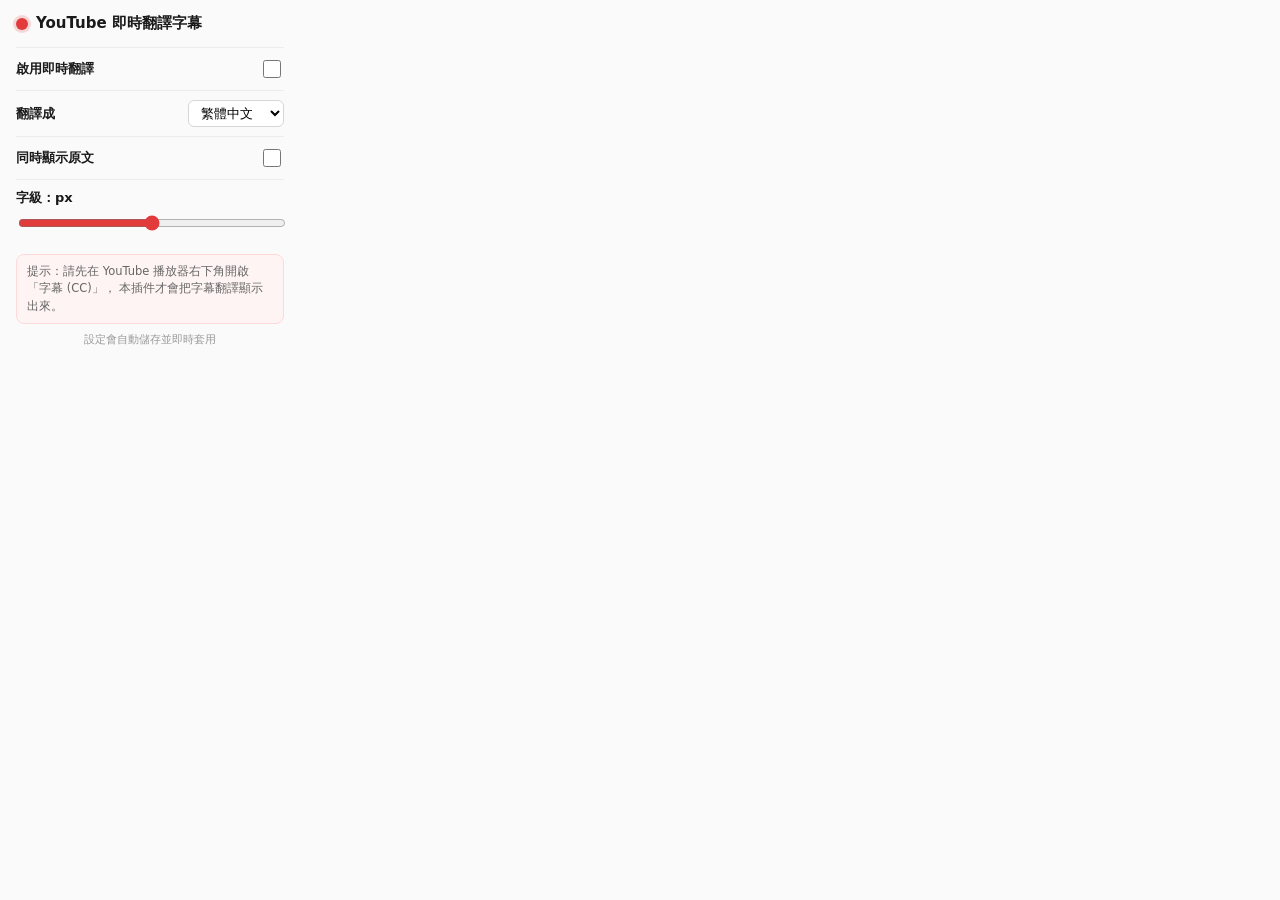
==== youtube-translator/popup/popup.html @ a34497c9 "新增 YouTube 即時翻譯字幕瀏覽器插件 (MV3) - content.js 監看 YouTube 字幕 DOM，即時翻譯成繁體中文並覆蓋顯示 - background.js service w" ====
<!DOCTYPE html>
<html lang="zh-TW">
<head>
  <meta charset="UTF-8" />
  <meta name="viewport" content="width=device-width, initial-scale=1.0" />
  <title>YouTube 即時翻譯字幕</title>
  <link rel="stylesheet" href="popup.css" />
</head>
<body>
  <header class="hd">
    <span class="dot"></span>
    <h1>YouTube 即時翻譯字幕</h1>
  </header>

  <div class="row">
    <label for="enabled">啟用即時翻譯</label>
    <input type="checkbox" id="enabled" />
  </div>

  <div class="row">
    <label for="targetLang">翻譯成</label>
    <select id="targetLang">
      <option value="zh-TW">繁體中文</option>
      <option value="zh-CN">简体中文</option>
      <option value="en">English</option>
      <option value="ja">日本語</option>
      <option value="ko">한국어</option>
      <option value="es">Español</option>
      <option value="fr">Français</option>
      <option value="de">Deutsch</option>
      <option value="vi">Tiếng Việt</option>
      <option value="th">ไทย</option>
    </select>
  </div>

  <div class="row">
    <label for="showOriginal">同時顯示原文</label>
    <input type="checkbox" id="showOriginal" />
  </div>

  <div class="row col">
    <label for="fontSize">字級：<span id="fontSizeVal"></span>px</label>
    <input type="range" id="fontSize" min="14" max="48" step="1" />
  </div>

  <p class="hint">
    提示：請先在 YouTube 播放器右下角開啟「字幕 (CC)」，
    本插件才會把字幕翻譯顯示出來。
  </p>

  <footer class="ft">設定會自動儲存並即時套用</footer>

  <script src="popup.js"></script>
</body>
</html>
---- youtube-translator/popup/popup.css ----
* { box-sizing: border-box; }

body {
  width: 300px;
  margin: 0;
  padding: 14px 16px 16px;
  font-family: "Noto Sans TC", "Microsoft JhengHei", system-ui, sans-serif;
  color: #1a1a1a;
  background: #fafafa;
}

.hd {
  display: flex;
  align-items: center;
  gap: 8px;
  margin-bottom: 14px;
}
.hd h1 {
  font-size: 15px;
  margin: 0;
  font-weight: 800;
}
.dot {
  width: 12px;
  height: 12px;
  border-radius: 50%;
  background: #e23b3b;
  box-shadow: 0 0 0 3px rgba(226, 59, 59, 0.18);
}

.row {
  display: flex;
  align-items: center;
  justify-content: space-between;
  padding: 9px 0;
  border-top: 1px solid #ececec;
}
.row.col {
  flex-direction: column;
  align-items: stretch;
  gap: 6px;
}
.row label {
  font-size: 13px;
  font-weight: 600;
}

select {
  font-size: 13px;
  padding: 4px 8px;
  border: 1px solid #d6d6d6;
  border-radius: 6px;
  background: #fff;
}

input[type="range"] { width: 100%; accent-color: #e23b3b; }
input[type="checkbox"] { width: 18px; height: 18px; accent-color: #e23b3b; }

.hint {
  font-size: 11.5px;
  line-height: 1.5;
  color: #666;
  background: #fff4f4;
  border: 1px solid #ffd9d9;
  border-radius: 8px;
  padding: 8px 10px;
  margin: 12px 0 8px;
}

.ft {
  font-size: 11px;
  color: #999;
  text-align: center;
}
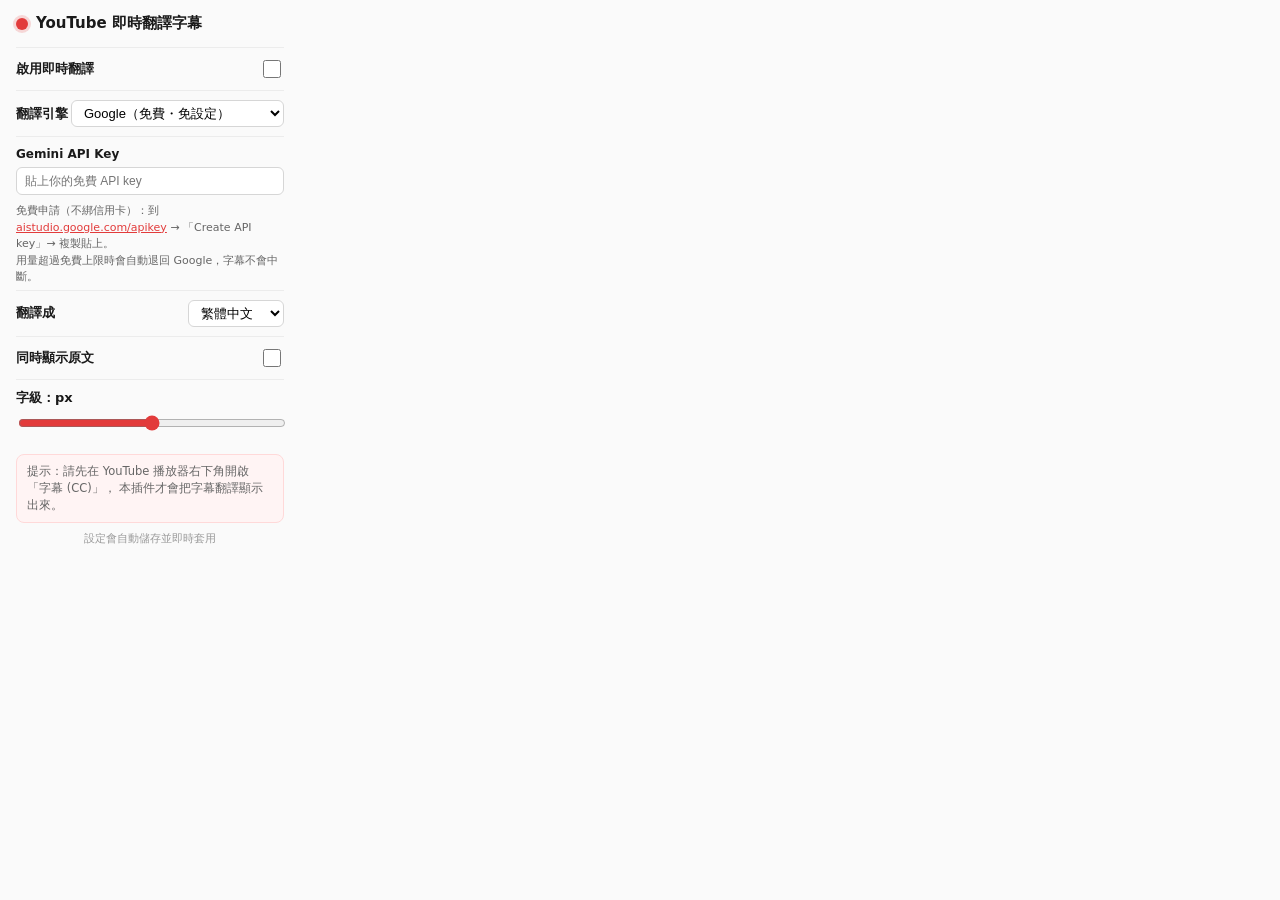
==== commit 8e24611d: "新增免費 Gemini AI 翻譯引擎，可在設定面板切換 - background.js 加入 geminiTranslate()，用 Google AI Studio 免費 key - 傳最近數行字" ====
--- a/youtube-translator/popup/popup.html
+++ b/youtube-translator/popup/popup.html
@@ -15,6 +15,25 @@
   <div class="row">
     <label for="enabled">啟用即時翻譯</label>
     <input type="checkbox" id="enabled" />
+  </div>
+
+  <div class="row">
+    <label for="engine">翻譯引擎</label>
+    <select id="engine">
+      <option value="google">Google（免費・免設定）</option>
+      <option value="gemini">Gemini AI（免費・品質最好）</option>
+    </select>
+  </div>
+
+  <div id="geminiBox" class="gemini-box" hidden>
+    <label for="geminiApiKey">Gemini API Key</label>
+    <input type="password" id="geminiApiKey" placeholder="貼上你的免費 API key" />
+    <p class="gemini-hint">
+      免費申請（不綁信用卡）：到
+      <a href="https://aistudio.google.com/apikey" target="_blank" rel="noreferrer">aistudio.google.com/apikey</a>
+      → 「Create API key」→ 複製貼上。<br />
+      用量超過免費上限時會自動退回 Google，字幕不會中斷。
+    </p>
   </div>
 
   <div class="row">
--- a/youtube-translator/popup/popup.css
+++ b/youtube-translator/popup/popup.css
@@ -56,6 +56,32 @@
 input[type="range"] { width: 100%; accent-color: #e23b3b; }
 input[type="checkbox"] { width: 18px; height: 18px; accent-color: #e23b3b; }
 
+.gemini-box {
+  padding: 10px 0 4px;
+  border-top: 1px solid #ececec;
+  display: flex;
+  flex-direction: column;
+  gap: 6px;
+}
+.gemini-box label {
+  font-size: 12px;
+  font-weight: 600;
+}
+.gemini-box input {
+  font-size: 12px;
+  padding: 6px 8px;
+  border: 1px solid #d6d6d6;
+  border-radius: 6px;
+  background: #fff;
+}
+.gemini-hint {
+  font-size: 11px;
+  line-height: 1.5;
+  color: #666;
+  margin: 2px 0 0;
+}
+.gemini-hint a { color: #e23b3b; }
+
 .hint {
   font-size: 11.5px;
   line-height: 1.5;
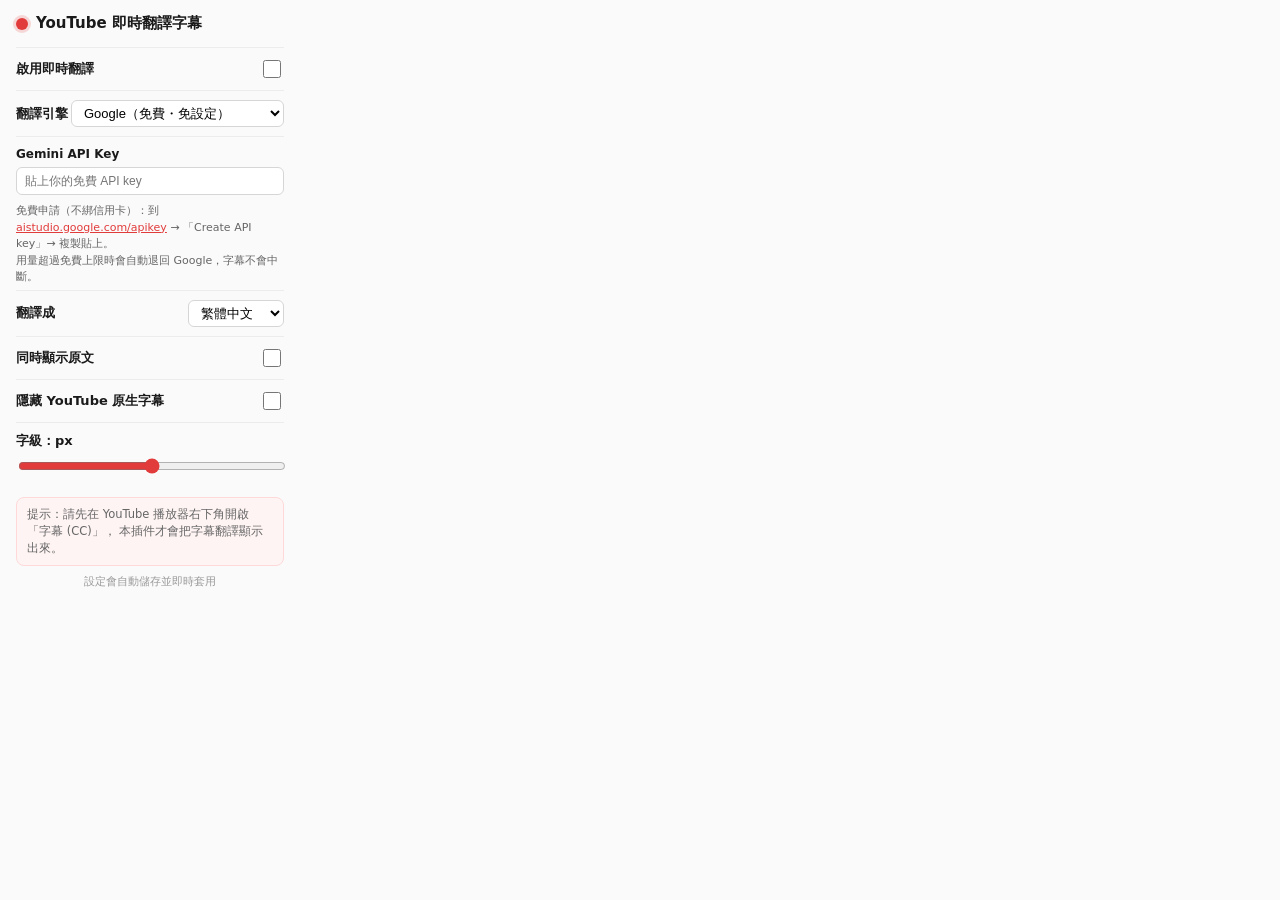
==== commit acdaf6bc: "隱藏 YouTube 原生字幕避免與翻譯覆蓋層重疊 - 用 html.yt-rt-hide-native class 把原生字幕隱藏(保留在 DOM 仍可讀取翻譯) - content.js 依設定切" ====
--- a/youtube-translator/popup/popup.html
+++ b/youtube-translator/popup/popup.html
@@ -57,6 +57,11 @@
     <input type="checkbox" id="showOriginal" />
   </div>
 
+  <div class="row">
+    <label for="hideNative">隱藏 YouTube 原生字幕</label>
+    <input type="checkbox" id="hideNative" />
+  </div>
+
   <div class="row col">
     <label for="fontSize">字級：<span id="fontSizeVal"></span>px</label>
     <input type="range" id="fontSize" min="14" max="48" step="1" />
